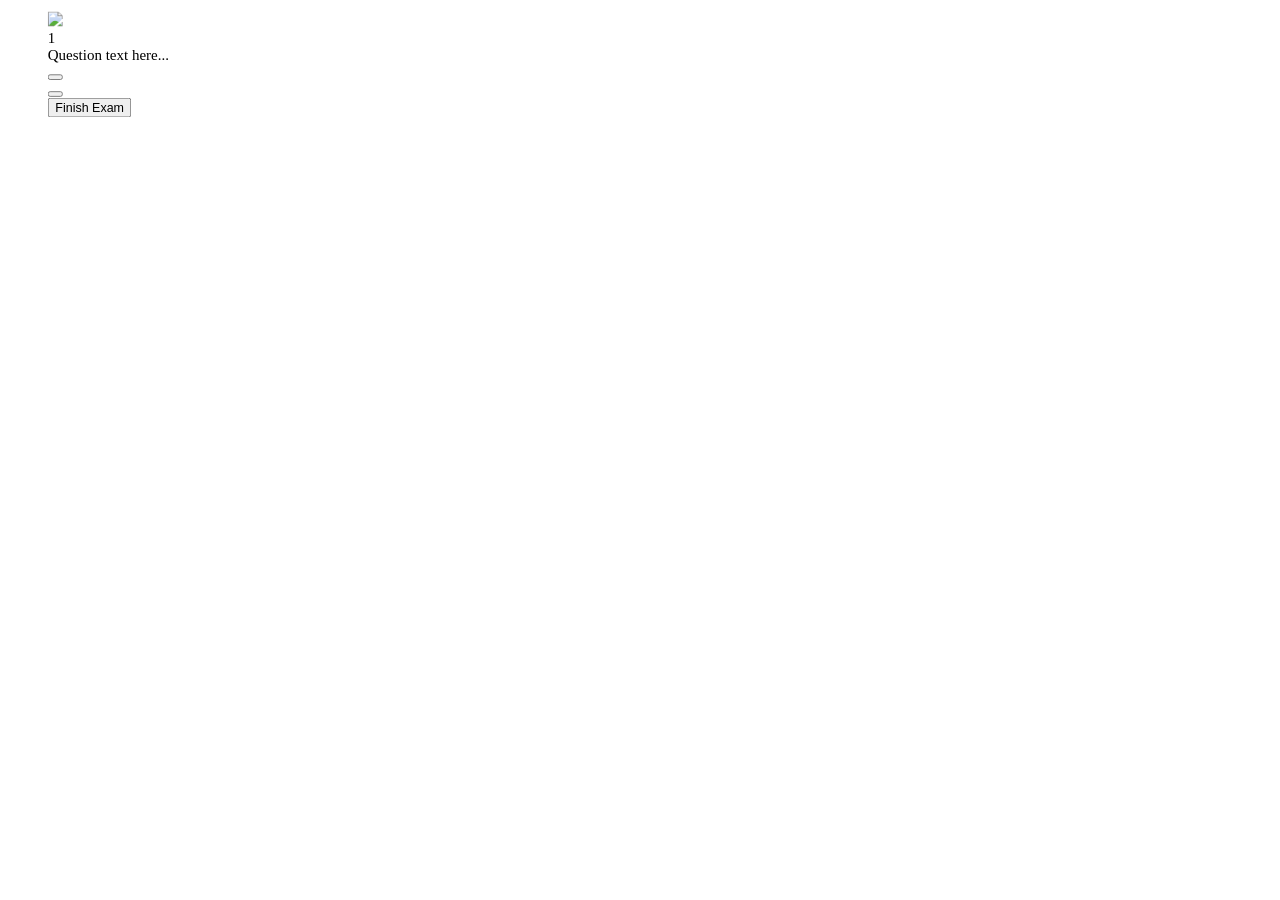
==== exam.html @ 5fafca90 "Add files via upload" ====
<!DOCTYPE html>
<html>

    <head> <meta charset="UTF-8"> <title>Exame IMT</title> <link rel="stylesheet" href="css/style.css"> </head>
<body class="exam-body">

<div class="exam-container">

    <!-- Top Bar -->
    

    <!-- Question Section -->
    <div class="question-section">

        <!-- Image -->
        <div class="image-box">
            <img id="questionImage" src="images/a/q1.jpg">
        </div>

        <!-- Question -->
        <div class="question-box">
            <div class="question-number">
                <span id="questionNo">1</span>
            </div>

            <div class="question-text" id="questionText">
                Question text here...
            </div>
        </div>

    </div>

    <!-- Answers -->
    <div id="answersContainer"></div>

    <!-- Bottom Navigation -->
    <div class="bottom-navigation">

    <button class="nav-arrow"
            onclick="previousQuestion()">
    </button>

    <div id="questionNumbers"></div>

    <button class="nav-arrow"
            onclick="nextQuestion()">
    </button>

</div>

<button id="finishBtn"
        onclick="finishExam()">
    Finish Exam
</button>

</div>

<script>
function scaleExam() {
    const exam = document.querySelector('.exam-container');

    const scale = Math.min(
        window.innerWidth / 1366,
        window.innerHeight / 768
    );

    exam.style.transform = `scale(${scale})`;
}

window.addEventListener('resize', scaleExam);
scaleExam();
</script>

<script src="js/exam.js"></script>

</body>
</html>
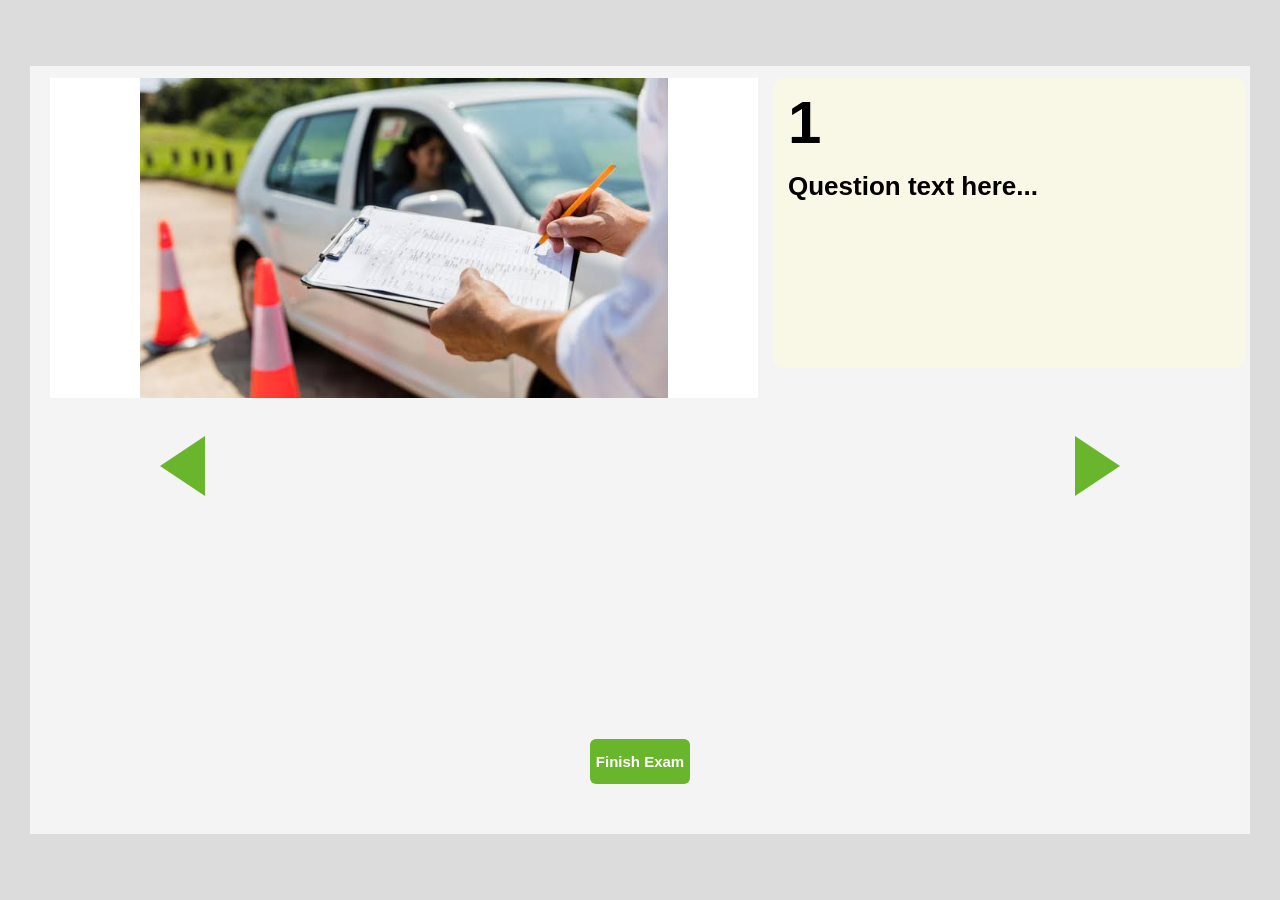
==== commit d0fff2bc: "Update exam.html" ====
--- a/exam.html
+++ b/exam.html
@@ -55,20 +55,7 @@
 
 </div>
 
-<script>
-function scaleExam() {
-    const exam = document.querySelector('.exam-container');
 
-    const scale = Math.min(
-        window.innerWidth / 1366,
-        window.innerHeight / 768
-    );
-
-    exam.style.transform = `scale(${scale})`;
-}
-
-window.addEventListener('resize', scaleExam);
-scaleExam();
 </script>
 
 <script src="js/exam.js"></script>
--- a/css/style.css
+++ b/css/style.css
@@ -0,0 +1,962 @@
+*{
+    margin:0;
+    padding:0;
+    box-sizing:border-box;
+    font-family:'Segoe UI',sans-serif;
+}
+
+body{
+    background:#f3f5f7;
+    min-height:100vh;
+    padding:30px;
+}
+
+.container{
+    background:#fff;
+    border-radius:30px;
+    overflow:hidden;
+    box-shadow:0 10px 30px rgba(0,0,0,0.08);
+}
+
+header{
+    height:90px;
+    display:flex;
+    align-items:center;
+    justify-content:space-between;
+    padding:0 50px;
+    border-bottom:1px solid #eee;
+}
+
+.logo{
+    display:flex;
+    align-items:center;
+    gap:15px;
+    font-size:35px;
+    font-weight:700;
+}
+
+.logo i{
+    color:#38c172;
+}
+
+.logo b{
+    color:#38c172;
+}
+
+.logout-top{
+    padding:14px 25px;
+    border:none;
+    border-radius:15px;
+    background:#fff;
+    box-shadow:0 5px 15px rgba(0,0,0,0.08);
+    cursor:pointer;
+    font-size:16px;
+}
+
+.hero{
+    display:flex;
+    justify-content:space-between;
+    padding:70px;
+    gap:50px;
+}
+
+.left-content{
+    flex:1;
+}
+
+.welcome{
+    display:inline-block;
+    background:#dff8e9;
+    color:#1f8f53;
+    padding:12px 25px;
+    border-radius:50px;
+    margin-bottom:30px;
+    font-weight:600;
+}
+
+.left-content h1{
+    font-size:70px;
+    line-height:1.1;
+    color:#0f172a;
+}
+
+.left-content span{
+    color:#38c172;
+}
+
+.left-content p{
+    margin-top:30px;
+    font-size:24px;
+    color:#666;
+    line-height:40px;
+}
+
+.stats{
+    margin-top:50px;
+    display:flex;
+    gap:20px;
+}
+
+.stat-box{
+    background:#fff;
+    width:180px;
+    padding:30px;
+    border-radius:20px;
+    box-shadow:0 10px 30px rgba(0,0,0,0.08);
+    text-align:center;
+}
+
+.stat-box i{
+    font-size:30px;
+    color:#38c172;
+    margin-bottom:20px;
+}
+
+.stat-box h2{
+    font-size:35px;
+    margin-bottom:10px;
+}
+
+.stat-box p{
+    font-size:16px;
+    margin:0;
+}
+
+.right-content{
+    width:480px;
+    display:flex;
+    flex-direction:column;
+    gap:30px;
+}
+
+.action-card{
+    height:160px;
+    border-radius:30px;
+    color:#fff;
+    display:flex;
+    align-items:center;
+    padding:30px;
+    cursor:pointer;
+    transition:0.3s;
+}
+
+.action-card:hover{
+    transform:translateY(-8px);
+}
+
+.green{
+    background:linear-gradient(135deg,#2ecc71,#38c172);
+}
+
+.blue{
+    background:linear-gradient(135deg,#1976d2,#42a5f5);
+}
+
+.purple{
+    background:linear-gradient(135deg,#8e44ad,#c084fc);
+}
+
+.icon{
+    width:90px;
+    height:90px;
+    background:#fff;
+    color:#333;
+    border-radius:50%;
+    display:flex;
+    align-items:center;
+    justify-content:center;
+    font-size:35px;
+    margin-right:25px;
+}
+
+.text{
+    flex:1;
+}
+
+.text h2{
+    font-size:35px;
+    margin-bottom:10px;
+}
+
+.text p{
+    font-size:20px;
+    line-height:30px;
+}
+
+.arrow{
+    font-size:28px;
+}
+
+@media(max-width:1000px){
+
+    .hero{
+        flex-direction:column;
+        padding:30px;
+    }
+
+    .left-content h1{
+        font-size:45px;
+    }
+
+    .right-content{
+        width:100%;
+    }
+
+    .stats{
+        flex-wrap:wrap;
+    }
+
+    header{
+        padding:20px;
+    }
+}
+
+/* ==========================
+   EXAM PAGE CSS
+========================== */
+
+.exam-body{
+    margin:0;
+    background:#dcdcdc;
+    overflow:hidden;
+
+    display:flex;
+    justify-content:center;
+    align-items:center;
+
+    width:100vw;
+    height:100vh;
+}
+
+.exam-container{
+    width:1366px;
+    height:768px;
+    background:#f4f4f4;
+    overflow:hidden;
+    position:relative;
+}
+
+/* HEADER */
+
+/* IMAGE + QUESTION */
+.question-section{
+    display:grid;
+    grid-template-columns:60% 40%;
+    gap:15px;
+    padding:12px 20px 8px;
+}
+
+.image-box{
+    background:#fff;
+    height:320px;
+    overflow:hidden;
+
+    display:flex;
+    justify-content:center;
+    align-items:center;
+}
+
+.image-box img{
+    max-width:110%;
+    max-height:110%;
+    object-fit:contain;
+    display:block;
+}
+
+.question-box{
+    background:#f9f7e6;
+    height:290px;
+    border-radius:10px;
+    padding:15px;
+}
+
+.question-number{
+    font-size:60px;
+    font-weight:700;
+    line-height:1;
+}
+
+.question-text{
+    margin-top:15px;
+    min-height:180px;
+    border:none;
+    font-size:26px;
+    line-height:1.4;
+    font-weight:bold;
+}
+
+/* ANSWERS */
+
+#answersContainer{
+    background:#fff;
+}
+
+.answer-row{
+    display:grid;
+    grid-template-columns:80px 1fr 80px;
+    align-items:center;
+    min-height:72px;
+    padding:0 35px;
+    border-bottom:2px solid #ddd;
+}
+
+.answer-letter{
+    font-size:58px;
+    font-weight:700;
+    color:#666;
+}
+
+.answer-text{
+    font-size:20px;
+    font-weight:600;
+}
+
+.answer-checkbox{
+    width:50px;
+    height:50px;
+    border:2px solid #bbb;
+    border-radius:8px;
+    background:#e8e8e8;
+
+    display:flex;
+    justify-content:center;
+    align-items:center;
+
+    font-size:42px;
+    font-weight:bold;
+    color:transparent;
+}
+/* ==========================
+   BOTTOM NAVIGATION
+========================== */
+
+.bottom-navigation{
+    height:100px;
+    padding:25px 20px 5px;
+    display:flex;
+    justify-content:center;
+    align-items:center;
+    gap:5px;
+}
+
+/* Question Numbers */
+#questionNumbers{
+    display:flex;
+    gap:1px;
+    overflow-x:auto;
+    overflow-y:visible;
+    flex:1;
+    max-width:850px;
+    scroll-behavior:smooth;
+    scrollbar-width:none;
+    padding-bottom:10px;
+}
+
+#questionNumbers::-webkit-scrollbar{
+    display:none;
+}
+
+/* Number Box */
+.question-box-item{
+    width:32px;
+    min-width:32px;
+    height:42px;
+    background:#fff;
+    border:1px solid #d0d0d0;
+    display:flex;
+    justify-content:center;
+    align-items:center;
+    font-size:14px;
+    font-weight:600;
+    position:relative;
+    cursor:pointer;
+    flex-shrink:0;
+}
+
+/* Active Number */
+.question-box-item.active{
+    background:#2ecc71;
+    color:#fff;
+    border:none;
+}
+
+/* Moving Arrow Under Active Number */
+.question-box-item.active::after{
+    content:"";
+    position:absolute;
+    left:50%;
+    transform:translateX(-50%);
+    bottom:-10px;
+
+    width:0;
+    height:0;
+
+    border-left:15px solid transparent;
+    border-right:15px solid transparent;
+    border-bottom:20px solid #69b52c;
+}
+
+/* Navigation Arrows */
+.nav-arrow{
+    width:0;
+    height:0;
+    background:transparent;
+    border:none;
+    cursor:pointer;
+    padding:0;
+    flex-shrink:0;
+    align-self:center;
+}
+
+/* LEFT */
+.nav-arrow:first-child{
+    border-top:30px solid transparent;
+    border-bottom:30px solid transparent;
+    border-right:45px solid #69b52c;
+    margin-right:5px;
+}
+
+/* RIGHT */
+.nav-arrow:last-child{
+    border-top:30px solid transparent;
+    border-bottom:30px solid transparent;
+    border-left:45px solid #69b52c;
+    margin-left:5px;
+}
+/* RESPONSIVE */
+
+@media(max-width:1200px){
+
+    .question-section{
+        grid-template-columns:1fr;
+    }
+
+    .question-number{
+        font-size:60px;
+    }
+
+    .question-text{
+        font-size:24px;
+    }
+
+    .answer-letter{
+        font-size:50px;
+    }
+
+    .answer-text{
+        font-size:24px;
+    }
+    
+}
+.answer-row{
+    cursor:pointer;
+}
+
+.answer-checkbox{
+    display:flex;
+    justify-content:center;
+    align-items:center;
+    font-size:42px;
+    font-weight:bold;
+    color:transparent;
+}
+
+.answer-row.selected{
+    background:#f8fff8;
+}
+
+.answer-row.selected .answer-letter{
+    color:#69b52c;
+}
+
+.answer-row.selected .answer-text{
+    color:#69b52c;
+}
+
+.answer-row.selected .answer-checkbox{
+    color:#69b52c;
+    border-color:#69b52c;
+}
+#finishBtn{
+    position:absolute;
+    left:50%;
+    bottom:50px;
+    transform:translateX(-50%);
+
+    width:100px;
+    height:45px;
+
+    border:none;
+    border-radius:6px;
+
+    background:#69b52c;
+    color:white;
+
+    font-size:15px;
+    font-weight:bold;
+    cursor:pointer;
+}
+/* RESULT PAGE */
+
+.result-page{
+    width:92%;
+    max-width:1000px;
+    margin:20px auto;
+    padding:10px;
+}
+.result-header{
+    text-align:center;
+    margin-bottom:30px;
+}
+
+.result-icon{
+    width:70px;
+    height:70px;
+    background:#17c653;
+    color:white;
+    border-radius:50%;
+    margin:auto;
+    font-size:50px;
+    display:flex;
+    justify-content:center;
+    align-items:center;
+}
+
+.result-header h1{
+    font-size:40px;
+    margin-top:10px;
+}
+
+.result-header p{
+    font-size:20px;
+    color:#666;
+}
+
+.result-card{
+    background:#d1d8e3;
+    border-radius:25px;
+    padding:20px;
+    display:flex;
+    gap:25px;
+    align-items:center;
+    box-shadow:0 5px 20px rgba(0,0,0,0.08);
+}
+
+.score-circle{
+    width:160px;
+    height:160px;
+    border-radius:50%;
+    border:25px solid #17c653;
+    display:flex;
+    justify-content:center;
+    align-items:center;
+    flex-shrink:0;
+}
+
+.score-circle h2{
+    font-size:25px;
+    color:#17c653;
+}
+
+.score-circle p{
+    text-align:center;
+    font-size:20px;
+}
+
+.result-info{
+    flex:1;
+}
+
+.result-info h1{
+    font-size:45px;
+    color:#17c653;
+}
+
+.result-info p{
+    font-size:20px;
+    color:#444;
+}
+.pass-mark{
+    margin-top:15px;
+    color:#777;
+    font-size:18px;
+}
+
+.result-stats{
+    display:flex;
+    gap:50px;
+    margin-top:30px;
+}
+
+.result-stats h2{
+    font-size:40px;
+}
+
+.performance-card{
+    background:#d1d8e3;
+    border-radius:25px;
+    padding:30px;
+    margin-top:20px;
+    box-shadow:0 5px 20px rgba(0,0,0,0.08);
+}
+
+.performance-card h2{
+    margin-bottom:30px;
+}
+
+.performance-grid{
+    display:grid;
+    grid-template-columns:repeat(4,1fr);
+    gap:25px;
+}
+
+.performance-box{
+    background:#f7f7f7;
+    padding:18px;
+    border-radius:20px;
+    text-align:center;
+}
+
+.performance-box h1{
+    font-size:35px;
+}
+
+.performance-box p{
+    font-size:18px;
+}
+
+.result-buttons{
+    display:flex;
+    justify-content:center;
+    gap:25px;
+    margin-top:35px;
+}
+
+.result-buttons button{
+    width:180px;
+    height:50px;
+    border:none;
+    border-radius:15px;
+    background:#17c653;
+    color:white;
+    font-size:22px;
+    cursor:pointer;
+}
+
+.result-buttons button:nth-child(2){
+    background:white;
+    color:#222;
+    border:1px solid #ddd;
+}
+/* REVIEW PAGE */
+
+.review-page{
+    width:95%;
+    margin:30px auto;
+}
+
+.review-title{
+    text-align:center;
+    font-size:50px;
+    margin-bottom:30px;
+}
+
+.review-container{
+    display:grid;
+    grid-template-columns:300px 1fr;
+    gap:30px;
+}
+
+.review-sidebar{
+    background:white;
+    border-radius:20px;
+    padding:25px;
+    box-shadow:0 5px 20px rgba(0,0,0,0.08);
+}
+
+#reviewNumbers{
+    display:grid;
+    grid-template-columns:repeat(5,1fr);
+    gap:15px;
+}
+
+.review-number{
+    height:55px;
+    border:2px solid #ddd;
+    border-radius:12px;
+
+    display:flex;
+    justify-content:center;
+    align-items:center;
+
+    cursor:pointer;
+    font-weight:700;
+}
+
+.review-number.correct{
+    border-color:#2ecc71;
+    color:#2ecc71;
+}
+
+.review-number.wrong{
+    border-color:#ff4d4f;
+    color:#ff4d4f;
+}
+
+.review-number.active{
+    background:#2ecc71;
+    color:white;
+}
+
+.review-content{
+    background:white;
+    border-radius:20px;
+    padding:30px;
+    box-shadow:0 5px 20px rgba(0,0,0,0.08);
+}
+
+.review-question-box{
+    display:grid;
+    grid-template-columns:45% 55%;
+    gap:30px;
+    margin-top:30px;
+}
+
+#reviewQuestion{
+    font-size:32px;
+    font-weight:700;
+    line-height:1.5;
+    color:#111;
+    margin-bottom:25px;
+}
+
+.review-image-box img{
+    width:100%;
+    border-radius:20px;
+}
+
+.review-option{
+    border:2px solid #ddd;
+    border-radius:15px;
+    padding:20px;
+    margin-top:15px;
+    font-size:20px;
+}
+
+.review-option.correct{
+    border-color:#2ecc71;
+    background:#f1fff4;
+}
+
+.review-option.wrong{
+    border-color:#ff4d4f;
+    background:#fff4f4;
+}
+
+.review-buttons{
+    display:flex;
+    justify-content:space-between;
+    margin-top:40px;
+}
+
+.review-buttons button{
+    width:220px;
+    height:60px;
+    border:none;
+    border-radius:12px;
+    background:#2ecc71;
+    color:white;
+    font-size:18px;
+    cursor:pointer;
+}
+.review-icon{
+    font-size:32px;
+    font-weight:bold;
+}
+
+.review-option.correct .review-icon{
+    color:#17c653;
+}
+
+.review-option.wrong .review-icon{
+    color:#ff4d4f;
+}
+/* ==========================
+   CATEGORY PAGE
+========================== */
+
+.category-body{
+    background:#f5f7fa;
+    padding:15px;
+}
+
+.category-page{
+    background:#fff;
+    border-radius:30px;
+    min-height:95vh;
+    box-shadow:0 10px 35px rgba(0,0,0,0.06);
+    overflow:hidden;
+}
+
+/* TOP */
+
+.category-top{
+    height:90px;
+    border-bottom:1px solid #eee;
+    padding:0 35px;
+
+    display:flex;
+    align-items:center;
+}
+
+.category-logo{
+    font-size:28px;
+    font-weight:700;
+}
+
+.category-logo span{
+    color:#16a34a;
+}
+
+/* HEADER */
+
+.category-header{
+    text-align:center;
+    padding:50px 20px;
+}
+
+.category-header h1{
+    font-size:40px;
+    color:#08121f;
+    margin-bottom:20px;
+}
+
+.category-header p{
+    font-size:20px;
+    color:#667085;
+    line-height:1.5;
+}
+
+/* CARDS */
+
+.category-cards{
+    display:flex;
+    justify-content:center;
+    gap:25px;
+    flex-wrap:wrap;
+    padding:0 40px;
+}
+
+.category-card{
+    width:300px;
+    background:#d1d8e3;
+    border-radius:30px;
+    padding:15px;
+    text-align:center;
+    box-shadow:0 10px 35px rgba(0,0,0,0.08);
+    transition:.3s;
+}
+
+.category-card:hover{
+    transform:translateY(-8px);
+}
+
+.category-image{
+    width:70%;
+    height:160px;
+    object-fit:contain;
+    border-radius:20px;
+    margin-bottom:20px;
+}
+
+.category-title{
+    font-size:30px;
+    margin-bottom:15px;
+    color:#fff;
+}
+
+.category-desc{
+    font-size:18px;
+    color:#667085;
+    line-height:1.5;
+    margin-bottom:25px;
+}
+
+/* BUTTON */
+
+.category-btn{
+    width:100%;
+    height:50px;
+    border-radius:40px;
+    border:2px solid;
+    background:#fff;
+    font-size:22px;
+    font-weight:700;
+    cursor:pointer;
+}
+
+/* COLORS */
+
+.green{
+    color:#16a34a;
+}
+
+.green-btn{
+    color:#5ac465;
+    border-color:#16a34a;
+}
+
+.blue{
+    color:#fff;
+}
+
+.blue-btn{
+    color:#5ac465;
+    border-color:#2563eb;
+}
+
+.purple{
+    color:#7c3aed;
+}
+
+.purple-btn{
+    color:#5ac465;
+    border-color:#7c3aed;
+}
+
+/* BOTTOM CARD */
+
+.category-info{
+    margin:50px;
+    padding:35px;
+    border-radius:25px;
+    background:#f8faf9;
+
+    display:flex;
+    align-items:center;
+    gap:25px;
+}
+
+.category-info-icon{
+    width:80px;
+    height:80px;
+    border-radius:50%;
+    background:#22c55e;
+    color:#fff;
+
+    display:flex;
+    justify-content:center;
+    align-items:center;
+
+    font-size:35px;
+}
+
+.category-info h3{
+    font-size:32px;
+    margin-bottom:10px;
+}
+
+.category-info p{
+    font-size:20px;
+    color:#667085;
+}
